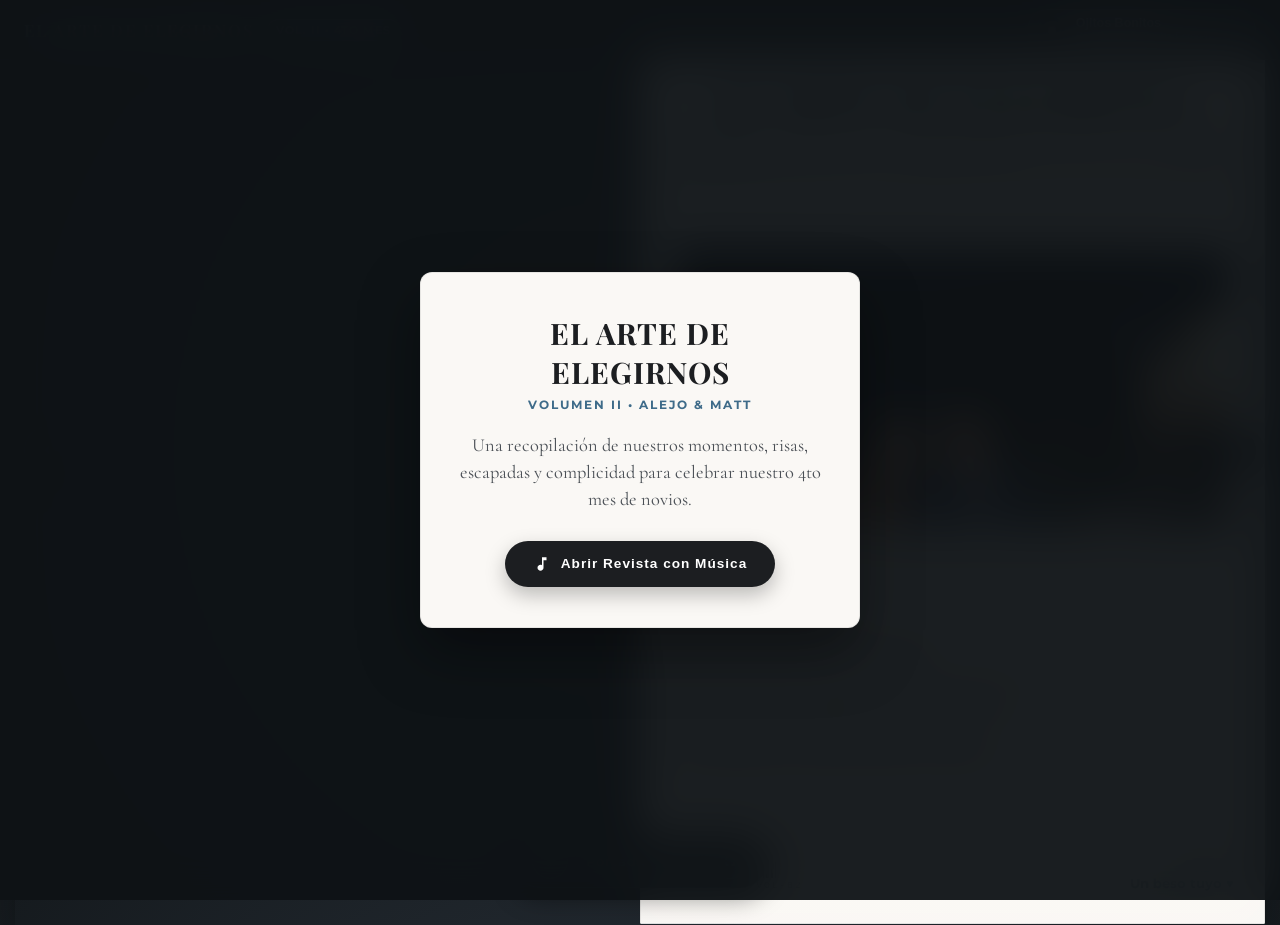
==== index.html @ fed42450 "Initial commit: El Arte de Elegirnos Vol. II - Revista Virtual Interactiva" ====
<!DOCTYPE html>
<html lang="es">
<head>
  <meta charset="UTF-8">
  <meta name="viewport" content="width=device-width, initial-scale=1.0, maximum-scale=1.0, user-scalable=no">
  <title>El Arte de Elegirnos — Vol. II | Alejo & Matt</title>

  <!-- Google Fonts -->
  <link rel="preconnect" href="https://fonts.googleapis.com">
  <link rel="preconnect" href="https://fonts.gstatic.com" crossorigin>
  <link href="https://fonts.googleapis.com/css2?family=Caveat:wght@500;600;700&family=Cormorant+Garamond:ital,wght@0,400;0,600;0,700;1,400;1,600&family=Montserrat:wght@300;400;500;600;700&family=Playfair+Display:ital,wght@0,400;0,600;0,700;0,900;1,400;1,700&display=swap" rel="stylesheet">

  <!-- Estilos principales -->
  <link rel="stylesheet" href="style.css">
</head>
<body>

  <!-- =========================================================
       AUDIO DE FONDO (Ojitos Bonitos)
       ========================================================= -->
  <audio id="bg-audio" src="assets/audio/ojitos_bonitos.mp3" loop preload="auto"></audio>

  <!-- =========================================================
       BARRA SUPERIOR DE NAVEGACIÓN
       ========================================================= -->
  <header class="top-nav">
    <div class="nav-title">
      <h1>El Arte de Elegirnos</h1>
      <span class="nav-badge">Vol. II • 4to Mes</span>
    </div>

    <button id="music-toggle-btn" class="music-player-btn" title="Reproducir música de fondo">
      <div class="vinyl-disk"></div>
      <div class="music-info">
        <span class="music-title">Ojitos Bonitos</span>
        <span class="music-artist">Bad Bunny & Bomba Estéreo</span>
      </div>
      <div class="music-waves">
        <span></span><span></span><span></span><span></span>
      </div>
    </button>
  </header>

  <!-- Botones laterales de navegación -->
  <button id="float-prev-btn" class="nav-arrow-float left" title="Página anterior">
    <svg viewBox="0 0 24 24"><path d="M15.41 7.41L14 6l-6 6 6 6 1.41-1.41L10.83 12z"/></svg>
  </button>
  <button id="float-next-btn" class="nav-arrow-float right" title="Página siguiente">
    <svg viewBox="0 0 24 24"><path d="M10 6L8.59 7.41 13.17 12l-4.58 4.59L10 18l6-6z"/></svg>
  </button>

  <!-- =========================================================
       VIEWPORT DE LA REVISTA (ST.PAGEFLIP)
       ========================================================= -->
  <main class="magazine-viewport">
    <div id="flipbook">

      <!-- =====================================================
           PÁGINA 1: PORTADA
           ===================================================== -->
      <div class="page cover-page" data-density="hard">
        <div class="cover-wrapper">
          <div class="cover-header">
            <span class="cover-super-title">Edición Especial Aniversario • 7 de Octubre</span>
            <h2 class="cover-main-title">El Arte de Elegirnos</h2>
            <div class="cover-sub-bar">
              <span>Volumen II</span>
              <span>Alejo & Matt</span>
              <span>4 Meses</span>
            </div>
          </div>

          <!-- Foto destacada de portada -->
          <div class="cover-hero-frame">
            <img src="assets/images/salidas/salidas_7.jpg" alt="Alejo y Mateo" class="cover-hero-img">
            <div class="cover-badge-float">Cuatro Meses Eligiéndote ♥</div>
          </div>

          <!-- Titulares de artículos -->
          <div class="cover-stories">
            <div class="cover-story-item">
              <div class="cover-story-title">El viento a nuestro favor</div>
              <div class="cover-story-desc">Tarde de cometas con la familia y el vuelo que nos unió más.</div>
            </div>
            <div class="cover-story-item">
              <div class="cover-story-title">Escapada a Santa Fe de Antioquia</div>
              <div class="cover-story-desc">Cold brew de tamarindo, Al Alma y una noche de pura complicidad.</div>
            </div>
            <div class="cover-story-item">
              <div class="cover-story-title">Un sueño hecho realidad: La noche del Ferxxo</div>
              <div class="cover-story-desc">Cantar y bailar entre luces verdes de tu mano.</div>
            </div>
            <div class="cover-story-item">
              <div class="cover-story-title">De Montería a Coveñas: Tu tierra y el mar</div>
              <div class="cover-story-desc">Los planchones del Sinú, la playa juntos y el mejor guía del mundo.</div>
            </div>
          </div>

          <div class="cover-footer">
            <div class="barcode-area">
              <svg class="barcode-svg" viewBox="0 0 100 24" fill="#1C1E21">
                <rect x="0" y="0" width="2" height="24"/><rect x="4" y="0" width="1" height="24"/><rect x="7" y="0" width="3" height="24"/><rect x="12" y="0" width="1" height="24"/><rect x="15" y="0" width="2" height="24"/><rect x="19" y="0" width="4" height="24"/><rect x="25" y="0" width="1" height="24"/><rect x="28" y="0" width="2" height="24"/><rect x="32" y="0" width="3" height="24"/><rect x="37" y="0" width="1" height="24"/><rect x="40" y="0" width="2" height="24"/><rect x="44" y="0" width="4" height="24"/><rect x="50" y="0" width="1" height="24"/><rect x="53" y="0" width="3" height="24"/><rect x="58" y="0" width="2" height="24"/><rect x="62" y="0" width="1" height="24"/><rect x="65" y="0" width="3" height="24"/><rect x="70" y="0" width="2" height="24"/><rect x="74" y="0" width="1" height="24"/><rect x="77" y="0" width="4" height="24"/><rect x="83" y="0" width="2" height="24"/><rect x="87" y="0" width="1" height="24"/><rect x="90" y="0" width="3" height="24"/><rect x="95" y="0" width="2" height="24"/><rect x="99" y="0" width="1" height="24"/>
              </svg>
              <span class="barcode-num">07-10-2026-VOL-02</span>
            </div>
            <div class="cover-price-tag">
              PRECIO:
              <span>Un beso tuyo ♥</span>
            </div>
          </div>
        </div>
      </div>

      <!-- =====================================================
           PÁGINA 2: CARTA DEL EDITOR
           ===================================================== -->
      <div class="page">
        <div class="page-content">
          <!-- Ballena característica -->
          <svg class="whale-icon whale-top-right" viewBox="0 0 160 80" fill="none">
            <path d="M145 35 C130 18 95 10 60 18 C35 23 15 35 5 45 C18 43 32 40 45 42 C40 50 25 56 12 55 C28 58 46 54 58 48 C85 52 115 48 135 38 C145 35 155 28 158 22 C154 28 148 32 145 35 Z" fill="#6B8A9E"/>
            <path d="M72 45 C65 58 52 68 45 70 C48 64 56 52 64 45 Z" fill="#527083"/>
            <path d="M5 45 C-2 36 2 28 8 26 C6 33 8 40 5 45 Z" fill="#6B8A9E"/>
            <path d="M5 45 C-4 52 -1 62 6 63 C4 56 5 49 5 45 Z" fill="#527083"/>
          </svg>

          <div class="page-header">
            <span class="page-category">Editorial</span>
            <h2 class="page-title">Carta del editor</h2>
          </div>

          <div class="editorial-text">
            <p>Hace algún tiempo me sorprendiste con el regalo más hermoso y significativo que jamás había recibido: el primer volumen de nuestra historia. Cada una de tus palabras, cada foto y cada detalle me hicieron sentir la persona más afortunada y querida del mundo.</p>
            <p>Hoy, al celebrar nuestros cuatro meses de novios, me corresponde a mí tomar la pluma. Y no existe nada que me haga más feliz que plasmar en esta segunda edición un pedacito de todo lo mágico que hemos vivido juntos desde entonces.</p>
            <p>Si en tu carta decías que la vida se encarga de ir poniendo todo en su lugar, hoy puedo decirte con absoluta certeza que tú eres mi lugar favorito. Gracias por estos cuatro meses de amor sincero, de risas que curan cualquier mal día y de una complicidad tan bonita. Esta revista es mi manera de recordarte que elegirte cada día sigue siendo el arte más fácil y maravilloso de mi vida.</p>
          </div>

          <div class="signature-box">
            Con todo mi amor,<br>
            <strong>Tu príncipe, Alejo.</strong>
          </div>

          <!-- Filmstrip de recuerdos -->
          <div class="filmstrip-grid">
            <div class="filmstrip-item"><img src="assets/images/salidas/salidas_1.jpg" alt="Momento juntos"></div>
            <div class="filmstrip-item"><img src="assets/images/salidas/salidas_2.jpg" alt="Momento juntos"></div>
            <div class="filmstrip-item"><img src="assets/images/salidas/salidas_6.jpg" alt="Momento juntos"></div>
            <div class="filmstrip-item"><img src="assets/images/salidas/salidas_9.jpg" alt="Momento juntos"></div>
          </div>

          <div class="page-footer">
            <span class="edition-tag">El Arte de Elegirnos • Vol. II</span>
            <span class="page-number">02</span>
          </div>
        </div>
      </div>

      <!-- =====================================================
           PÁGINA 3: ÍNDICE & CUATRO MESES
           ===================================================== -->
      <div class="page">
        <div class="page-content">
          <div class="page-header">
            <span class="page-category">Sumario</span>
            <h2 class="page-title">Cuatro meses, infinitas razones</h2>
          </div>

          <div class="toc-list">
            <div class="toc-item">
              <span class="toc-num">04</span>
              <span class="toc-name">El viento a nuestro favor (Cometas en familia)</span>
              <span class="toc-page">Pág. 04</span>
            </div>
            <div class="toc-item">
              <span class="toc-num">06</span>
              <span class="toc-name">Nuestra escapada a Santa Fe de Antioquia</span>
              <span class="toc-page">Pág. 06</span>
            </div>
            <div class="toc-item">
              <span class="toc-num">08</span>
              <span class="toc-name">La magia de lo cotidiano & El sueño del Ferxxo</span>
              <span class="toc-page">Pág. 08</span>
            </div>
            <div class="toc-item">
              <span class="toc-num">10</span>
              <span class="toc-name">De Montería a Coveñas: Tu tierra natal y el mar</span>
              <span class="toc-page">Pág. 10</span>
            </div>
            <div class="toc-item">
              <span class="toc-num">12</span>
              <span class="toc-name">Contraportada & Una promesa para siempre</span>
              <span class="toc-page">Pág. 12</span>
            </div>
          </div>

          <div class="polaroid-card rot-pos-3" style="margin: 10px auto 0 auto; max-width: 250px;">
            <div class="washi-tape"></div>
            <div class="polaroid-img-wrapper portrait">
              <img src="assets/images/salidas/salidas_3.jpg" alt="Nosotros" class="polaroid-img">
            </div>
            <div class="polaroid-caption">Elegirte hoy y siempre <span class="hand-heart">♥</span></div>
          </div>

          <div class="editorial-quote" style="margin-top: 15px;">
            "Porque no son solo cuatro meses; son cuatro meses descubriendo que el amor verdadero es tranquilo, dulce y cómplice."
          </div>

          <div class="page-footer">
            <span class="edition-tag">El Arte de Elegirnos • Vol. II</span>
            <span class="page-number">03</span>
          </div>
        </div>
      </div>

      <!-- =====================================================
           PÁGINA 4: COMETAS (HISTORIA)
           ===================================================== -->
      <div class="page">
        <div class="page-content">
          <div class="page-header">
            <span class="page-category">Familia & Amigos</span>
            <h2 class="page-title">El viento a nuestro favor</h2>
          </div>

          <div class="editorial-text">
            <p>Siempre dicen que compartir con la familia de quien amas es un paso importante, pero contigo todo fluyó con una ternura tan natural que me llenó el pecho de paz. Ese paseo de cometas con mis papás y mis amigos se convirtió en una de las tardes más entrañables que guardo en el corazón.</p>
            <p>Recuerdo con una sonrisa que la cometa que compramos simplemente no quería colaborar; por más carreras e intentos que hacíamos, no lograba mantenerse en el aire. Pero lo que verdaderamente me derritió el alma fue ver a mi papá haciendo hasta lo imposible para que tú pudieras volar una cometa.</p>
            <p>Al ver que la nuestra no respondía, mi papá no dudó ni un segundo: con la mayor generosidad te soltó su propia cometa para que sintieras la emoción de verla bailar alto contra las nubes. Verte ahí, sonriendo con el hilo en la mano y compartiendo con él con tanta calidez, me hizo sentir la persona más orgullosa y feliz. Nada me hace más bien que ver lo bien que te llevas con toda mi gente.</p>
          </div>

          <div class="polaroid-card rot-neg-2" style="max-width: 230px; margin: 0 auto;">
            <div class="polaroid-img-wrapper portrait">
              <img src="assets/images/cometas/cometas_1.jpg" alt="Tarde de cometas" class="polaroid-img">
            </div>
            <div class="polaroid-caption">Una tarde que nunca olvidaré <span class="hand-heart">♥</span></div>
          </div>

          <div class="page-footer">
            <span class="edition-tag">El Arte de Elegirnos • Vol. II</span>
            <span class="page-number">04</span>
          </div>
        </div>
      </div>

      <!-- =====================================================
           PÁGINA 5: COMETAS (GALERÍA)
           ===================================================== -->
      <div class="page">
        <div class="page-content">
          <div class="page-header">
            <span class="page-category">Momentos</span>
            <h2 class="page-title">Volando alto contigo</h2>
          </div>

          <div class="two-col-layout">
            <div class="polaroid-card rot-neg-4">
              <div class="washi-tape"></div>
              <div class="polaroid-img-wrapper portrait">
                <img src="assets/images/cometas/cometas_2.jpg" alt="Cometas" class="polaroid-img">
              </div>
              <div class="polaroid-caption">Risas compartidas <span class="hand-heart">♥</span></div>
            </div>

            <div class="polaroid-card rot-pos-5">
              <div class="polaroid-img-wrapper portrait">
                <img src="assets/images/cometas/cometas_3.jpg" alt="Cometas" class="polaroid-img">
              </div>
              <div class="polaroid-caption">Encajando perfecto <span class="hand-heart">♥</span></div>
            </div>
          </div>

          <div class="polaroid-card rot-pos-3" style="max-width: 240px; margin: 12px auto 0 auto;">
            <div class="polaroid-img-wrapper portrait">
              <img src="assets/images/cometas/cometas_4.jpg" alt="Cometas" class="polaroid-img">
            </div>
            <div class="polaroid-caption">El viento en nuestras manos <span class="hand-heart">♥</span></div>
          </div>

          <!-- Ballena decorativa -->
          <svg class="whale-icon whale-bottom-left" viewBox="0 0 160 80" fill="none">
            <path d="M145 35 C130 18 95 10 60 18 C35 23 15 35 5 45 C18 43 32 40 45 42 C40 50 25 56 12 55 C28 58 46 54 58 48 C85 52 115 48 135 38 C145 35 155 28 158 22 C154 28 148 32 145 35 Z" fill="#6B8A9E"/>
            <path d="M72 45 C65 58 52 68 45 70 C48 64 56 52 64 45 Z" fill="#527083"/>
          </svg>

          <div class="page-footer">
            <span class="edition-tag">El Arte de Elegirnos • Vol. II</span>
            <span class="page-number">05</span>
          </div>
        </div>
      </div>

      <!-- =====================================================
           PÁGINA 6: SANTA FE (HISTORIA)
           ===================================================== -->
      <div class="page">
        <div class="page-content">
          <div class="page-header">
            <span class="page-category">Escapada Romántica</span>
            <h2 class="page-title">Santa Fe de Antioquia</h2>
          </div>

          <div class="editorial-text">
            <p>Hacernos una escapada solo para los dos era justo lo que necesitábamos. Santa Fe nos recibió con su arquitectura colonial, su cielo despejado y ese calor acogedor que nos invitaba a caminar sin prisas, tomados de la mano por sus callecitas empedradas.</p>
            <p>Recuerdo con tanto cariño detenernos a probar ese cold brew de tamarindo tan refrescante y original, perfecto para calmar el calor de la tarde. Luego, nuestro almuerzo en Al Alma fue simplemente exquisito: buena mesa, miradas cómplices y esas conversaciones profundas donde el mundo exterior parece desaparecer por completo.</p>
            <p>Y al caer la noche, la magia del pueblo se transformó en un refugio íntimo. Vivimos una noche inolvidable, llena de romanticismo, caricias, risas compartidas y una pasión tan bonita que me recordó que, sin importar el lugar en el mapa, mi verdadero destino siempre eres tú.</p>
          </div>

          <div class="polaroid-card rot-neg-2" style="max-width: 290px; margin: 0 auto;">
            <div class="washi-tape"></div>
            <div class="polaroid-img-wrapper rect">
              <img src="assets/images/santafe/santafe_1.jpg" alt="Santa Fe" class="polaroid-img">
            </div>
            <div class="polaroid-caption">Caminando a tu lado por Santa Fe <span class="hand-heart">♥</span></div>
          </div>

          <div class="page-footer">
            <span class="edition-tag">El Arte de Elegirnos • Vol. II</span>
            <span class="page-number">06</span>
          </div>
        </div>
      </div>

      <!-- =====================================================
           PÁGINA 7: SANTA FE (VIDEO & FOTOS)
           ===================================================== -->
      <div class="page">
        <div class="page-content">
          <div class="page-header">
            <span class="page-category">Momentos & Video</span>
            <h2 class="page-title">Calor, sabor y complicidad</h2>
          </div>

          <!-- Tarjeta de Video Interactivo (Santa Fe) -->
          <div class="polaroid-card rot-pos-3" 
               data-video-src="assets/videos/santafe_video.mp4"
               data-video-title="Nuestra escapada a Santa Fe"
               data-video-desc="Memorias, risas y calor de Antioquia"
               style="max-width: 300px; margin: 0 auto 12px auto;">
            <div class="video-badge">
              <svg viewBox="0 0 24 24"><path d="M8 5v14l11-7z"/></svg>
              Video Interactivo
            </div>
            <div class="polaroid-img-wrapper rect">
              <img src="assets/images/santafe/santafe_2.jpg" alt="Video Santa Fe" class="polaroid-img">
              <div class="video-play-overlay">
                <div class="play-circle-btn">
                  <svg viewBox="0 0 24 24"><path d="M8 5v14l11-7z"/></svg>
                </div>
              </div>
            </div>
            <div class="polaroid-caption">Toca para revivir el video <span class="hand-heart">▶</span></div>
          </div>

          <div class="two-col-layout" style="margin-top: 6px;">
            <div class="polaroid-card rot-neg-3">
              <div class="polaroid-img-wrapper rect">
                <img src="assets/images/santafe/santafe_3.jpg" alt="Santa Fe" class="polaroid-img">
              </div>
              <div class="polaroid-caption">Al Alma & Tamarindo <span class="hand-heart">♥</span></div>
            </div>

            <div class="polaroid-card rot-pos-4">
              <div class="polaroid-img-wrapper rect">
                <img src="assets/images/santafe/santafe_4.jpg" alt="Santa Fe" class="polaroid-img">
              </div>
              <div class="polaroid-caption">Noche inolvidable <span class="hand-heart">♥</span></div>
            </div>
          </div>

          <div class="editorial-quote" style="margin-top: 12px;">
            "El calor no estaba solo en el clima de Santa Fe, sino en cada abrazo que nos dimos."
          </div>

          <div class="page-footer">
            <span class="edition-tag">El Arte de Elegirnos • Vol. II</span>
            <span class="page-number">07</span>
          </div>
        </div>
      </div>

      <!-- =====================================================
           PÁGINA 8: COTIDIANIDAD (SALIDAS & CINE)
           ===================================================== -->
      <div class="page">
        <div class="page-content">
          <div class="page-header">
            <span class="page-category">Planes Juntos</span>
            <h2 class="page-title">La magia de lo cotidiano</h2>
          </div>

          <div class="editorial-text">
            <p>Aunque los grandes viajes quedan grabados para siempre, me he dado cuenta de que me enamoro de ti en las cosas más sencillas de todos los días. En nuestras salidas al cine compartiendo palomitas, en las cenas improvisadas donde descubrimos nuevos sabores y en esas risas tontas de camino a casa.</p>
            <p>Tenerte en mi rutina diaria transforma lo ordinario en un momento extraordinario. Es la tranquilidad de saber que contigo puedo ser exactamente quien soy, con la certeza de que siempre encuentro en ti un abrazo seguro y una sonrisa sincera.</p>
          </div>

          <div class="two-col-layout">
            <div class="polaroid-card rot-neg-3"
                 data-video-src="assets/videos/salidas_video1.mp4"
                 data-video-title="Nuestras salidas"
                 data-video-desc="Cines, cenas y momentos juntos">
              <div class="video-badge"><svg viewBox="0 0 24 24"><path d="M8 5v14l11-7z"/></svg> Video</div>
              <div class="polaroid-img-wrapper portrait">
                <img src="assets/images/salidas/salidas_4.jpg" alt="Salidas" class="polaroid-img">
                <div class="video-play-overlay"><div class="play-circle-btn"><svg viewBox="0 0 24 24"><path d="M8 5v14l11-7z"/></svg></div></div>
              </div>
              <div class="polaroid-caption">Cómplices de siempre <span class="hand-heart">▶</span></div>
            </div>

            <div class="polaroid-card rot-pos-4"
                 data-video-src="assets/videos/salidas_video2.mp4"
                 data-video-title="Risas compartidas"
                 data-video-desc="La felicidad en los pequeños detalles">
              <div class="video-badge"><svg viewBox="0 0 24 24"><path d="M8 5v14l11-7z"/></svg> Video</div>
              <div class="polaroid-img-wrapper portrait">
                <img src="assets/images/salidas/salidas_5.jpg" alt="Salidas" class="polaroid-img">
                <div class="video-play-overlay"><div class="play-circle-btn"><svg viewBox="0 0 24 24"><path d="M8 5v14l11-7z"/></svg></div></div>
              </div>
              <div class="polaroid-caption">Cada día contigo <span class="hand-heart">▶</span></div>
            </div>
          </div>

          <div class="page-footer">
            <span class="edition-tag">El Arte de Elegirnos • Vol. II</span>
            <span class="page-number">08</span>
          </div>
        </div>
      </div>

      <!-- =====================================================
           PÁGINA 9: EL SUEÑO DEL FERXXO
           ===================================================== -->
      <div class="page">
        <div class="page-content">
          <div class="page-header">
            <span class="page-category">Un Sueño Cumplido</span>
            <h2 class="page-title">La noche del Ferxxo</h2>
          </div>

          <div class="editorial-text">
            <p>Si hay una noche en la que sentí que el corazón se me salía del pecho de la felicidad, fue esa. Cuando me regalaste las boletas para ir al concierto del Ferxxo, me cumpliste un sueño que llevaba anhelando hace mucho tiempo.</p>
            <p>Bailar y cantar cada canción a todo pulmón junto a ti, iluminados por las luces verdes y la euforia del lugar, fue una experiencia que jamás voy a olvidar. Mirarte en medio del show y saber que estaba viviendo ese instante perfecto con el amor de mi vida no tuvo precio. Gracias por hacerme tan inmensamente feliz, amorcito.</p>
          </div>

          <!-- Tarjeta especial del Ferxxo -->
          <div class="polaroid-card ferxxo-card rot-neg-2"
               data-video-src="assets/videos/ferxxo.mp4"
               data-video-title="Concierto del Ferxxo"
               data-video-desc="Cantando y bailando juntos un sueño cumplido"
               style="max-width: 290px; margin: 0 auto;">
            <div class="video-badge">
              <svg viewBox="0 0 24 24"><path d="M8 5v14l11-7z"/></svg>
              Feid • Concierto
            </div>
            <div class="polaroid-img-wrapper rect">
              <img src="assets/images/salidas/salidas_10.jpg" alt="Concierto Ferxxo" class="polaroid-img">
              <div class="video-play-overlay">
                <div class="play-circle-btn">
                  <svg viewBox="0 0 24 24"><path d="M8 5v14l11-7z"/></svg>
                </div>
              </div>
            </div>
            <div class="polaroid-caption">Perreando y cantando de tu mano <span class="hand-heart">💚</span></div>
          </div>

          <div class="polaroid-card rot-pos-3" style="max-width: 200px; margin: 10px auto 0 auto;">
            <div class="polaroid-img-wrapper portrait">
              <img src="assets/images/salidas/salidas_8.jpg" alt="Nosotros" class="polaroid-img">
            </div>
            <div class="polaroid-caption">Inolvidable <span class="hand-heart">♥</span></div>
          </div>

          <div class="page-footer">
            <span class="edition-tag">El Arte de Elegirnos • Vol. II</span>
            <span class="page-number">09</span>
          </div>
        </div>
      </div>

      <!-- =====================================================
           PÁGINA 10: MONTERÍA Y COVEÑAS (EL MAR)
           ===================================================== -->
      <div class="page">
        <div class="page-content">
          <div class="page-header">
            <span class="page-category">Gran Viaje</span>
            <h2 class="page-title">De Montería a Coveñas</h2>
          </div>

          <div class="editorial-text">
            <p>Este viaje fue, sin duda, uno de los capítulos más anhelados y especiales de nuestra historia. Por fin pudimos escaparnos a Coveñas y disfrutar del mar juntos: sentir la brisa cálida, caminar descalzos por la arena y contemplar el horizonte con la alegría de sabernos juntos.</p>
            <p>La comida de mar fue un deleite total; todavía recuerdo el sabor increíble de ese spaghetti de frutos del mar en nuestro último restaurante. Pero nada superó el amor hogareño del delicioso pescado que nos preparó tu nana con sus propias manos, haciéndome sentir acogido y en familia.</p>
          </div>

          <!-- Video del mar en Coveñas -->
          <div class="polaroid-card rot-neg-2"
               data-video-src="assets/videos/monteria_video1.mp4"
               data-video-title="El mar en Coveñas"
               data-video-desc="Disfrutando de la playa y la brisa marina juntos"
               style="max-width: 290px; margin: 0 auto 10px auto;">
            <div class="video-badge"><svg viewBox="0 0 24 24"><path d="M8 5v14l11-7z"/></svg> Video Playa</div>
            <div class="polaroid-img-wrapper rect">
              <img src="assets/images/monteria/monteria_4.jpg" alt="Coveñas" class="polaroid-img">
              <div class="video-play-overlay"><div class="play-circle-btn"><svg viewBox="0 0 24 24"><path d="M8 5v14l11-7z"/></svg></div></div>
            </div>
            <div class="polaroid-caption">El mar a tus pies <span class="hand-heart">▶</span></div>
          </div>

          <div class="two-col-layout">
            <div class="polaroid-card rot-pos-3">
              <div class="polaroid-img-wrapper portrait">
                <img src="assets/images/monteria/monteria_5.jpg" alt="Playa Coveñas" class="polaroid-img">
              </div>
              <div class="polaroid-caption">Sol y arena <span class="hand-heart">♥</span></div>
            </div>
            <div class="polaroid-card rot-neg-4">
              <div class="polaroid-img-wrapper portrait">
                <img src="assets/images/monteria/monteria_3.jpg" alt="Coveñas" class="polaroid-img">
              </div>
              <div class="polaroid-caption">Felicidad pura <span class="hand-heart">♥</span></div>
            </div>
          </div>

          <div class="page-footer">
            <span class="edition-tag">El Arte de Elegirnos • Vol. II</span>
            <span class="page-number">10</span>
          </div>
        </div>
      </div>

      <!-- =====================================================
           PÁGINA 11: MONTERÍA (TU TIERRA & EL SINÚ)
           ===================================================== -->
      <div class="page">
        <div class="page-content">
          <div class="page-header">
            <span class="page-category">Tu Tierra Natal</span>
            <h2 class="page-title">El Sinú, tu guía y tu casa</h2>
          </div>

          <div class="editorial-text">
            <p>Llegar a Montería y verte en tu tierra fue una experiencia que me desbordó de orgullo y cariño. Fuiste el mejor guía turístico que jamás pude soñar: me encantó escucharte hablar con tanta pasión de tus raíces, contándome historias de cada rincón y mostrándome todo lo hermoso de tu ciudad natal.</p>
            <p>Quedé completamente fascinado con los planchones y esa magia tan única de ver cómo cruzaban el río Sinú sin necesidad de motor, flotando con la fuerza de la corriente y la destreza de su gente. Y conocer tu casa, el lugar donde creciste y que guarda tantos de tus recuerdos, me hizo sentir más cerca de ti que nunca. Me abriste las puertas de tu vida entera.</p>
          </div>

          <div class="two-col-layout">
            <div class="polaroid-card rot-neg-3"
                 data-video-src="assets/videos/monteria_video2.mp4"
                 data-video-title="El río Sinú y los planchones"
                 data-video-desc="Cruzando el río con la magia de Montería">
              <div class="video-badge"><svg viewBox="0 0 24 24"><path d="M8 5v14l11-7z"/></svg> Video</div>
              <div class="polaroid-img-wrapper rect">
                <img src="assets/images/monteria/monteria_6.jpg" alt="Río Sinú" class="polaroid-img">
                <div class="video-play-overlay"><div class="play-circle-btn"><svg viewBox="0 0 24 24"><path d="M8 5v14l11-7z"/></svg></div></div>
              </div>
              <div class="polaroid-caption">Los planchones del Sinú <span class="hand-heart">▶</span></div>
            </div>

            <div class="polaroid-card rot-pos-3"
                 data-video-src="assets/videos/monteria_video3.mp4"
                 data-video-title="Memorias de Montería"
                 data-video-desc="En tu tierra natal con el mejor guía">
              <div class="video-badge"><svg viewBox="0 0 24 24"><path d="M8 5v14l11-7z"/></svg> Video</div>
              <div class="polaroid-img-wrapper rect">
                <img src="assets/images/monteria/monteria_7.jpg" alt="Montería" class="polaroid-img">
                <div class="video-play-overlay"><div class="play-circle-btn"><svg viewBox="0 0 24 24"><path d="M8 5v14l11-7z"/></svg></div></div>
              </div>
              <div class="polaroid-caption">Tu hogar, mi lugar <span class="hand-heart">▶</span></div>
            </div>
          </div>

          <div class="polaroid-card rot-pos-2" style="max-width: 220px; margin: 10px auto 0 auto;">
            <div class="polaroid-img-wrapper portrait">
              <img src="assets/images/monteria/monteria_2.jpg" alt="Nosotros en Montería" class="polaroid-img">
            </div>
            <div class="polaroid-caption">Enamorados en Montería <span class="hand-heart">♥</span></div>
          </div>

          <div class="page-footer">
            <span class="edition-tag">El Arte de Elegirnos • Vol. II</span>
            <span class="page-number">11</span>
          </div>
        </div>
      </div>

      <!-- =====================================================
           PÁGINA 12: CONTRAPORTADA (BACK COVER)
           ===================================================== -->
      <div class="page cover-page" data-density="hard">
        <div class="cover-wrapper" style="text-align: center; justify-content: space-around;">
          <div class="cover-header" style="border-bottom: none;">
            <span class="cover-super-title">Cierre de Edición • 4to Mes</span>
            <h2 class="cover-main-title" style="font-size: 2rem;">El Arte de Seguir Eligiéndote</h2>
          </div>

          <div class="polaroid-card rot-neg-2" style="max-width: 250px; margin: 0 auto;">
            <div class="washi-tape"></div>
            <div class="polaroid-img-wrapper portrait">
              <img src="assets/images/monteria/monteria_1.jpg" alt="Para siempre" class="polaroid-img">
            </div>
            <div class="polaroid-caption">Contigo, todo es más bonito <span class="hand-heart">♥</span></div>
          </div>

          <div class="editorial-text" style="text-align: center; font-size: 1.15rem; max-width: 380px; margin: 0 auto;">
            <p style="text-indent: 0;">"Dicen que amar no es coincidir una sola vez, sino decidir quedarse cada mañana. En estos cuatro meses he confirmado que elegirte es la decisión más dulce, acertada y feliz de mi vida."</p>
            <p style="text-indent: 0; margin-top: 10px; font-weight: 600; color: var(--accent-blue);">
              ¡Feliz 4to mes de novios, Amorcito!<br>
              Siempre tuyo,<br>
              Tu príncipe, Alejo.
            </p>
          </div>

          <!-- Ballena grande surcando el océano -->
          <svg viewBox="0 0 200 90" style="width: 130px; margin: 0 auto; opacity: 0.85;">
            <path d="M180 40 C160 20 120 12 75 22 C45 28 20 42 6 55 C22 52 40 48 56 50 C50 60 32 68 15 67 C35 70 58 65 72 58 C105 63 145 58 170 45 C180 42 192 34 196 26 C190 34 184 38 180 40 Z" fill="#6B8A9E"/>
            <path d="M90 54 C82 70 65 82 56 84 C60 76 70 62 80 54 Z" fill="#527083"/>
            <path d="M6 55 C-2 44 2 34 10 32 C8 40 10 48 6 55 Z" fill="#6B8A9E"/>
            <path d="M6 55 C-4 64 -1 76 8 77 C5 68 6 60 6 55 Z" fill="#527083"/>
          </svg>

          <div class="cover-footer" style="flex-direction: column; align-items: center; gap: 6px; border-top: none;">
            <div style="font-size: 0.72rem; letter-spacing: 2px; text-transform: uppercase; color: var(--ink-secondary); font-weight: 700;">
              Continuará... Volumen III ♥
            </div>
            <div style="font-size: 0.65rem; color: var(--ink-muted);">
              Editorial El Arte de Elegirnos • Bogotá & Montería
            </div>
          </div>
        </div>
      </div>

    </div>
  </main>

  <!-- =========================================================
       CONTROLES INFERIORES
       ========================================================= -->
  <nav class="bottom-controls">
    <button id="prev-btn" class="control-btn" title="Página anterior">
      <svg viewBox="0 0 24 24"><path d="M15.41 7.41L14 6l-6 6 6 6 1.41-1.41L10.83 12z"/></svg>
    </button>
    <span id="page-indicator" class="page-indicator">Portada</span>
    <button id="next-btn" class="control-btn" title="Página siguiente">
      <svg viewBox="0 0 24 24"><path d="M10 6L8.59 7.41 13.17 12l-4.58 4.59L10 18l6-6z"/></svg>
    </button>
    <button id="fullscreen-btn" class="control-btn" title="Pantalla completa">
      <svg viewBox="0 0 24 24"><path d="M7 14H5v5h5v-2H7v-3zm-2-4h2V7h3V5H5v5zm12 7h-3v2h5v-5h-2v3zM14 5v2h3v3h2V5h-5z"/></svg>
    </button>
  </nav>

  <!-- =========================================================
       MODAL DE VIDEO INTERACTIVO (CINEMA LIGHTBOX)
       ========================================================= -->
  <div id="video-modal" class="modal-overlay">
    <div class="modal-content-box">
      <div class="modal-info-bar">
        <div>
          <div id="modal-title" class="modal-title">Video Especial</div>
          <div id="modal-subtitle" class="modal-subtitle">Nuestro recuerdo</div>
        </div>
        <button id="modal-close-btn" class="modal-close-btn" title="Cerrar video">✕</button>
      </div>
      <video id="modal-video" class="modal-video-player" controls playsinline></video>
    </div>
  </div>

  <!-- =========================================================
       OVERLAY DE BIENVENIDA (ACTIVA EL AUDIO AUTOMÁTICO)
       ========================================================= -->
  <div id="welcome-overlay" class="welcome-overlay">
    <div class="welcome-card">
      <h2>El Arte de Elegirnos</h2>
      <div class="edition-subtitle">Volumen II • Alejo & Matt</div>
      <p>Una recopilación de nuestros momentos, risas, escapadas y complicidad para celebrar nuestro 4to mes de novios.</p>
      <button id="start-btn" class="start-btn">
        <svg style="width: 18px; height: 18px; fill: currentColor;" viewBox="0 0 24 24">
          <path d="M12 3v10.55c-.59-.34-1.27-.55-2-.55-2.21 0-4 1.79-4 4s1.79 4 4 4 4-1.79 4-4V7h4V3h-6z"/>
        </svg>
        Abrir Revista con Música
      </button>
    </div>
  </div>

  <!-- StPageFlip Script -->
  <script src="page-flip.browser.js"></script>
  <!-- App Script -->
  <script src="app.js"></script>
</body>
</html>
---- style.css ----
/* =========================================================
   EL ARTE DE ELEGIRNOS - VOL. II
   Estilos editoriales para Revista Virtual Interactiva
   ========================================================= */

:root {
  --paper-bg: #FAF8F5;
  --paper-texture: #F5F2EB;
  --ink-primary: #1C1E21;
  --ink-secondary: #4A4F55;
  --ink-muted: #7E858E;
  --accent-blue: #3E6B89;
  --accent-light-blue: #D8E5ED;
  --accent-gold: #C5A059;
  --ferxxo-green: #00E676;
  --shadow-paper: 0 15px 35px rgba(0, 0, 0, 0.18), 0 5px 15px rgba(0, 0, 0, 0.08);
  --shadow-polaroid: 0 8px 20px rgba(0, 0, 0, 0.12), 0 2px 6px rgba(0, 0, 0, 0.06);
  --font-serif-display: 'Playfair Display', Georgia, serif;
  --font-serif-body: 'Cormorant Garamond', Georgia, serif;
  --font-sans: 'Montserrat', -apple-system, BlinkMacSystemFont, sans-serif;
  --font-hand: 'Caveat', cursive;
}

* {
  box-sizing: border-box;
  margin: 0;
  padding: 0;
  -webkit-tap-highlight-color: transparent;
}

body {
  background: radial-gradient(circle at center, #2C343D 0%, #151A1E 100%);
  font-family: var(--font-sans);
  color: var(--ink-primary);
  min-height: 100vh;
  display: flex;
  flex-direction: column;
  align-items: center;
  justify-content: center;
  overflow-x: hidden;
  user-select: none;
  -webkit-user-select: none;
}

/* =========================================================
   BARRA SUPERIOR (HEADER & MÚSICA)
   ========================================================= */
.top-nav {
  position: fixed;
  top: 0;
  left: 0;
  right: 0;
  height: 60px;
  background: rgba(21, 26, 30, 0.75);
  backdrop-filter: blur(12px);
  -webkit-backdrop-filter: blur(12px);
  display: flex;
  align-items: center;
  justify-content: space-between;
  padding: 0 24px;
  z-index: 100;
  border-bottom: 1px solid rgba(255, 255, 255, 0.08);
}

.nav-title {
  display: flex;
  align-items: center;
  gap: 12px;
  color: #FFFFFF;
}

.nav-title h1 {
  font-family: var(--font-serif-display);
  font-size: 1.05rem;
  font-weight: 600;
  letter-spacing: 2px;
  text-transform: uppercase;
}

.nav-badge {
  background: rgba(62, 107, 137, 0.35);
  border: 1px solid rgba(216, 229, 237, 0.3);
  color: #D8E5ED;
  font-size: 0.7rem;
  font-weight: 600;
  letter-spacing: 1px;
  padding: 3px 8px;
  border-radius: 20px;
  text-transform: uppercase;
}

.music-player-btn {
  background: rgba(255, 255, 255, 0.08);
  border: 1px solid rgba(255, 255, 255, 0.15);
  border-radius: 30px;
  padding: 6px 14px 6px 10px;
  display: flex;
  align-items: center;
  gap: 10px;
  color: #FFFFFF;
  cursor: pointer;
  transition: all 0.3s cubic-bezier(0.4, 0, 0.2, 1);
}

.music-player-btn:hover {
  background: rgba(255, 255, 255, 0.16);
  border-color: rgba(255, 255, 255, 0.3);
  transform: translateY(-1px);
}

.vinyl-disk {
  width: 28px;
  height: 28px;
  border-radius: 50%;
  background: radial-gradient(circle, #ff5e7e 22%, #111 23%, #333 45%, #111 50%, #444 80%, #000 100%);
  box-shadow: 0 2px 6px rgba(0, 0, 0, 0.4);
  position: relative;
  display: flex;
  align-items: center;
  justify-content: center;
  animation: spin 3s linear infinite;
  animation-play-state: paused;
}

.vinyl-disk::after {
  content: '';
  width: 6px;
  height: 6px;
  background: #FFF;
  border-radius: 50%;
}

.music-playing .vinyl-disk {
  animation-play-state: running;
}

@keyframes spin {
  from { transform: rotate(0deg); }
  to { transform: rotate(360deg); }
}

.music-info {
  display: flex;
  flex-direction: column;
  text-align: left;
}

.music-title {
  font-size: 0.78rem;
  font-weight: 600;
  line-height: 1.1;
  color: #FFF;
}

.music-artist {
  font-size: 0.65rem;
  color: #A0AAB5;
}

.music-waves {
  display: flex;
  align-items: flex-end;
  gap: 2px;
  height: 14px;
  margin-left: 4px;
}

.music-waves span {
  width: 2.5px;
  height: 4px;
  background: #3E6B89;
  border-radius: 2px;
  transition: height 0.2s ease;
}

.music-playing .music-waves span {
  background: #00E676;
  animation: wave 1.2s ease-in-out infinite;
}

.music-playing .music-waves span:nth-child(1) { animation-delay: 0.1s; }
.music-playing .music-waves span:nth-child(2) { animation-delay: 0.3s; }
.music-playing .music-waves span:nth-child(3) { animation-delay: 0.2s; }
.music-playing .music-waves span:nth-child(4) { animation-delay: 0.4s; }

@keyframes wave {
  0%, 100% { height: 4px; }
  50% { height: 14px; }
}

/* =========================================================
   CONTENEDOR DE LA REVISTA
   ========================================================= */
.magazine-viewport {
  position: relative;
  width: 100vw;
  height: calc(100vh - 120px);
  margin-top: 60px;
  display: flex;
  align-items: center;
  justify-content: center;
  perspective: 2500px;
  padding: 15px;
}

#flipbook {
  box-shadow: var(--shadow-paper);
  background: transparent;
  transition: transform 0.3s ease;
}

/* =========================================================
   ESTILOS DE PÁGINA INDIVIDUAL
   ========================================================= */
.page {
  background: var(--paper-bg);
  background-image: 
    radial-gradient(#00000005 1px, transparent 1px),
    linear-gradient(to right, rgba(0,0,0,0.03) 0%, transparent 8%, transparent 92%, rgba(0,0,0,0.03) 100%);
  background-size: 20px 20px, 100% 100%;
  box-shadow: inset 0 0 40px rgba(0, 0, 0, 0.04);
  overflow: hidden;
  position: relative;
  border-radius: 2px;
  display: flex;
  flex-direction: column;
}

.page-content {
  width: 100%;
  height: 100%;
  padding: 38px 36px 32px 36px;
  display: flex;
  flex-direction: column;
  position: relative;
  box-sizing: border-box;
}

/* =========================================================
   DECORACIÓN & BALLENA (IDENTIDAD VOL 1 & VOL 2)
   ========================================================= */
.whale-icon {
  position: absolute;
  width: 72px;
  height: auto;
  opacity: 0.78;
  pointer-events: none;
  filter: drop-shadow(0 2px 4px rgba(0,0,0,0.08));
}

.whale-top-right {
  top: 26px;
  right: 28px;
}

.whale-bottom-left {
  bottom: 24px;
  left: 28px;
}

.whale-center-floating {
  position: absolute;
  bottom: 60px;
  right: 40px;
  width: 90px;
  opacity: 0.65;
}

/* Header editorial de página */
.page-header {
  margin-bottom: 20px;
  position: relative;
  border-bottom: 1px solid rgba(0, 0, 0, 0.08);
  padding-bottom: 12px;
}

.page-category {
  font-family: var(--font-sans);
  font-size: 0.68rem;
  letter-spacing: 2px;
  text-transform: uppercase;
  color: var(--accent-blue);
  font-weight: 700;
  display: block;
  margin-bottom: 4px;
}

.page-title {
  font-family: var(--font-serif-display);
  font-size: 1.65rem;
  line-height: 1.18;
  color: var(--ink-primary);
  font-weight: 700;
}

.page-title.large {
  font-size: 2.05rem;
}

/* Texto editorial */
.editorial-text {
  font-family: var(--font-serif-body);
  font-size: 1.12rem;
  line-height: 1.55;
  color: #2D3136;
  text-align: justify;
  margin-bottom: 14px;
}

.editorial-text p {
  margin-bottom: 12px;
  text-indent: 1.2em;
}

.editorial-text p:first-of-type {
  text-indent: 0;
}

.editorial-text p:first-of-type::first-letter {
  font-family: var(--font-serif-display);
  font-size: 3.2rem;
  float: left;
  line-height: 0.85;
  padding-right: 8px;
  padding-top: 4px;
  color: var(--accent-blue);
  font-weight: 700;
}

.editorial-quote {
  font-family: var(--font-serif-display);
  font-style: italic;
  font-size: 0.95rem;
  line-height: 1.4;
  color: var(--accent-blue);
  border-left: 2px solid var(--accent-blue);
  padding-left: 12px;
  margin: 12px 0;
}

/* Número de página y pie */
.page-footer {
  margin-top: auto;
  padding-top: 10px;
  border-top: 1px solid rgba(0, 0, 0, 0.06);
  display: flex;
  justify-content: space-between;
  align-items: center;
  font-size: 0.68rem;
  letter-spacing: 1.2px;
  color: var(--ink-muted);
  text-transform: uppercase;
}

.page-footer .edition-tag {
  font-weight: 600;
}

.page-footer .page-number {
  font-weight: 700;
  color: var(--ink-primary);
}

/* =========================================================
   PORTADA (PAGE 1)
   ========================================================= */
.cover-page {
  background: #FAF8F5;
  padding: 0;
}

.cover-wrapper {
  width: 100%;
  height: 100%;
  padding: 32px 30px;
  display: flex;
  flex-direction: column;
  justify-content: space-between;
  border: 1px solid rgba(0, 0, 0, 0.08);
  position: relative;
  background: 
    linear-gradient(135deg, rgba(216, 229, 237, 0.3) 0%, transparent 50%),
    linear-gradient(0deg, rgba(250, 248, 245, 0.95), rgba(250, 248, 245, 0.95));
}

.cover-header {
  text-align: center;
  border-bottom: 2px solid var(--ink-primary);
  padding-bottom: 12px;
  position: relative;
}

.cover-super-title {
  font-family: var(--font-sans);
  font-size: 0.65rem;
  letter-spacing: 4px;
  text-transform: uppercase;
  color: var(--accent-blue);
  font-weight: 700;
  margin-bottom: 4px;
}

.cover-main-title {
  font-family: var(--font-serif-display);
  font-size: 2.25rem;
  font-weight: 900;
  letter-spacing: 2px;
  text-transform: uppercase;
  line-height: 1;
  color: var(--ink-primary);
  margin-bottom: 6px;
}

.cover-sub-bar {
  display: flex;
  justify-content: space-between;
  align-items: center;
  font-size: 0.68rem;
  font-weight: 600;
  letter-spacing: 1.5px;
  text-transform: uppercase;
  color: var(--ink-secondary);
  border-top: 1px solid rgba(0, 0, 0, 0.15);
  padding-top: 6px;
}

.cover-hero-frame {
  position: relative;
  width: 100%;
  height: 285px;
  margin: 14px 0;
  border-radius: 4px;
  overflow: hidden;
  box-shadow: 0 12px 30px rgba(0, 0, 0, 0.15);
  border: 4px solid #FFFFFF;
}

.cover-hero-img {
  width: 100%;
  height: 100%;
  object-fit: cover;
  object-position: center 30%;
  transition: transform 0.6s cubic-bezier(0.2, 0, 0.2, 1);
}

.cover-hero-frame:hover .cover-hero-img {
  transform: scale(1.03);
}

.cover-badge-float {
  position: absolute;
  bottom: 12px;
  right: 12px;
  background: rgba(28, 30, 33, 0.85);
  color: #FFF;
  backdrop-filter: blur(8px);
  padding: 5px 12px;
  border-radius: 20px;
  font-size: 0.72rem;
  letter-spacing: 1px;
  font-weight: 600;
  border: 1px solid rgba(255, 255, 255, 0.2);
}

.cover-stories {
  display: flex;
  flex-direction: column;
  gap: 9px;
  margin-bottom: 10px;
}

.cover-story-item {
  border-left: 2px solid var(--accent-blue);
  padding-left: 10px;
}

.cover-story-title {
  font-family: var(--font-serif-display);
  font-size: 0.95rem;
  font-weight: 700;
  color: var(--ink-primary);
  line-height: 1.15;
}

.cover-story-desc {
  font-size: 0.7rem;
  color: var(--ink-muted);
  line-height: 1.25;
}

.cover-footer {
  display: flex;
  align-items: flex-end;
  justify-content: space-between;
  border-top: 1px solid rgba(0, 0, 0, 0.12);
  padding-top: 10px;
}

.barcode-area {
  display: flex;
  flex-direction: column;
  gap: 2px;
}

.barcode-svg {
  width: 110px;
  height: 24px;
}

.barcode-num {
  font-family: monospace;
  font-size: 0.6rem;
  letter-spacing: 2px;
  color: var(--ink-muted);
}

.cover-price-tag {
  text-align: right;
  font-size: 0.7rem;
  font-weight: 600;
  color: var(--ink-secondary);
}

.cover-price-tag span {
  display: block;
  font-size: 0.82rem;
  color: var(--accent-blue);
  font-weight: 700;
}

/* =========================================================
   POLAROIDS & FILMS (DISEÑO FOTOGRÁFICO)
   ========================================================= */
.polaroid-card {
  background: #FFFFFF;
  padding: 8px 8px 18px 8px;
  box-shadow: var(--shadow-polaroid);
  border-radius: 2px;
  display: inline-flex;
  flex-direction: column;
  position: relative;
  transition: transform 0.3s cubic-bezier(0.2, 0, 0.2, 1), box-shadow 0.3s ease;
  cursor: pointer;
  z-index: 2;
}

.polaroid-card:hover {
  transform: scale(1.04) rotate(0deg) !important;
  box-shadow: 0 16px 32px rgba(0, 0, 0, 0.2);
  z-index: 10;
}

.polaroid-img-wrapper {
  width: 100%;
  aspect-ratio: 1 / 1;
  overflow: hidden;
  position: relative;
  background: #F0EDE6;
  border-radius: 1px;
}

.polaroid-img-wrapper.rect {
  aspect-ratio: 4 / 3;
}

.polaroid-img-wrapper.portrait {
  aspect-ratio: 3 / 4;
}

.polaroid-img {
  width: 100%;
  height: 100%;
  object-fit: cover;
  transition: transform 0.4s ease;
}

.polaroid-caption {
  font-family: var(--font-hand);
  font-size: 1.1rem;
  color: #2D3748;
  text-align: center;
  margin-top: 8px;
  line-height: 1.1;
}

/* Corazón dibujado a mano */
.hand-heart {
  color: var(--accent-blue);
  font-size: 0.85rem;
  margin-left: 3px;
  display: inline-block;
}

/* Cinta adhesiva decorativa */
.washi-tape {
  position: absolute;
  top: -10px;
  left: 50%;
  transform: translateX(-50%);
  width: 50px;
  height: 18px;
  background: rgba(220, 215, 200, 0.65);
  box-shadow: 0 1px 3px rgba(0,0,0,0.08);
  border-left: 2px dashed rgba(0,0,0,0.1);
  border-right: 2px dashed rgba(0,0,0,0.1);
  z-index: 4;
}

/* Tiras de película (Filmstrip) como en la carta de la Edición 1 */
.filmstrip-grid {
  display: grid;
  grid-template-columns: repeat(4, 1fr);
  gap: 8px;
  background: #111315;
  padding: 8px;
  border-radius: 4px;
  box-shadow: 0 8px 18px rgba(0, 0, 0, 0.15);
  margin-top: auto;
}

.filmstrip-item {
  position: relative;
  aspect-ratio: 3 / 4;
  overflow: hidden;
  border-radius: 2px;
  cursor: pointer;
  border: 1px solid rgba(255, 255, 255, 0.1);
}

.filmstrip-item img {
  width: 100%;
  height: 100%;
  object-fit: cover;
  transition: transform 0.4s ease;
}

.filmstrip-item:hover img {
  transform: scale(1.08);
}

/* =========================================================
   ELEMENTOS DE VIDEO INTERACTIVO
   ========================================================= */
.video-badge {
  position: absolute;
  top: 8px;
  right: 8px;
  background: rgba(0, 0, 0, 0.78);
  color: #FFF;
  font-size: 0.62rem;
  letter-spacing: 0.8px;
  font-weight: 700;
  text-transform: uppercase;
  padding: 4px 8px;
  border-radius: 12px;
  display: flex;
  align-items: center;
  gap: 4px;
  backdrop-filter: blur(4px);
  z-index: 3;
}

.video-badge svg {
  width: 10px;
  height: 10px;
  fill: #FF5252;
}

.video-play-overlay {
  position: absolute;
  top: 0;
  left: 0;
  width: 100%;
  height: 100%;
  display: flex;
  align-items: center;
  justify-content: center;
  background: rgba(0, 0, 0, 0.25);
  transition: background 0.3s ease;
}

.polaroid-card:hover .video-play-overlay {
  background: rgba(0, 0, 0, 0.45);
}

.play-circle-btn {
  width: 44px;
  height: 44px;
  background: rgba(255, 255, 255, 0.95);
  border-radius: 50%;
  display: flex;
  align-items: center;
  justify-content: center;
  box-shadow: 0 4px 14px rgba(0, 0, 0, 0.3);
  transition: transform 0.3s cubic-bezier(0.2, 0, 0.2, 1);
}

.polaroid-card:hover .play-circle-btn {
  transform: scale(1.15);
}

.play-circle-btn svg {
  width: 18px;
  height: 18px;
  fill: var(--accent-blue);
  margin-left: 2px;
}

/* Tarjeta especial del Ferxxo */
.ferxxo-card {
  border: 2px solid var(--ferxxo-green);
  box-shadow: 0 10px 25px rgba(0, 230, 118, 0.15) !important;
}

.ferxxo-card .play-circle-btn svg {
  fill: #00A854;
}

.ferxxo-card .video-badge {
  background: rgba(0, 230, 118, 0.9);
  color: #000;
}

.ferxxo-card .video-badge svg {
  fill: #000;
}

/* =========================================================
   DISEÑOS DE COMPOSICIÓN (GRID Y DISPOSICIONES)
   ========================================================= */
.two-col-layout {
  display: grid;
  grid-template-columns: 1fr 1fr;
  gap: 16px;
  margin-top: 10px;
  align-items: center;
}

.polaroid-cluster {
  position: relative;
  width: 100%;
  height: 290px;
  margin-top: 8px;
}

.rot-neg-4 { transform: rotate(-4deg); }
.rot-pos-3 { transform: rotate(3deg); }
.rot-neg-2 { transform: rotate(-2deg); }
.rot-pos-5 { transform: rotate(5deg); }
.rot-neg-6 { transform: rotate(-6deg); }

/* Firma de autor */
.signature-box {
  margin-top: 10px;
  text-align: right;
  font-family: var(--font-hand);
  font-size: 1.5rem;
  color: var(--accent-blue);
}

/* Tabla de Contenido / Sumario */
.toc-list {
  display: flex;
  flex-direction: column;
  gap: 12px;
  margin: 16px 0;
}

.toc-item {
  display: flex;
  align-items: baseline;
  justify-content: space-between;
  border-bottom: 1px dotted rgba(0, 0, 0, 0.2);
  padding-bottom: 4px;
}

.toc-num {
  font-family: var(--font-serif-display);
  font-size: 1.1rem;
  font-weight: 700;
  color: var(--accent-blue);
  width: 32px;
}

.toc-name {
  font-size: 0.82rem;
  font-weight: 600;
  letter-spacing: 0.5px;
  color: var(--ink-primary);
  flex: 1;
}

.toc-page {
  font-family: monospace;
  font-size: 0.8rem;
  color: var(--ink-muted);
}

/* =========================================================
   CONTROLES INFERIORES DE LA REVISTA
   ========================================================= */
.bottom-controls {
  position: fixed;
  bottom: 12px;
  display: flex;
  align-items: center;
  gap: 12px;
  background: rgba(21, 26, 30, 0.85);
  backdrop-filter: blur(12px);
  -webkit-backdrop-filter: blur(12px);
  padding: 8px 18px;
  border-radius: 40px;
  border: 1px solid rgba(255, 255, 255, 0.1);
  box-shadow: 0 10px 25px rgba(0, 0, 0, 0.4);
  z-index: 100;
}

.control-btn {
  background: rgba(255, 255, 255, 0.08);
  border: 1px solid rgba(255, 255, 255, 0.12);
  color: #FFF;
  width: 36px;
  height: 36px;
  border-radius: 50%;
  display: flex;
  align-items: center;
  justify-content: center;
  cursor: pointer;
  transition: all 0.2s ease;
}

.control-btn:hover {
  background: rgba(255, 255, 255, 0.2);
  transform: scale(1.08);
}

.control-btn svg {
  width: 16px;
  height: 16px;
  fill: currentColor;
}

.page-indicator {
  color: #E2E8F0;
  font-size: 0.8rem;
  font-weight: 600;
  letter-spacing: 1px;
  padding: 0 6px;
}

/* Botones flotantes de navegación lateral */
.nav-arrow-float {
  position: fixed;
  top: 50%;
  transform: translateY(-50%);
  width: 48px;
  height: 48px;
  border-radius: 50%;
  background: rgba(21, 26, 30, 0.7);
  backdrop-filter: blur(8px);
  border: 1px solid rgba(255, 255, 255, 0.15);
  color: #FFF;
  display: flex;
  align-items: center;
  justify-content: center;
  cursor: pointer;
  z-index: 90;
  transition: all 0.3s ease;
  box-shadow: 0 8px 20px rgba(0, 0, 0, 0.3);
}

.nav-arrow-float:hover {
  background: rgba(62, 107, 137, 0.9);
  transform: translateY(-50%) scale(1.1);
}

.nav-arrow-float.left { left: 24px; }
.nav-arrow-float.right { right: 24px; }

.nav-arrow-float svg {
  width: 20px;
  height: 20px;
  fill: currentColor;
}

/* =========================================================
   MODAL DE VIDEO (CINEMA LIGHTBOX)
   ========================================================= */
.modal-overlay {
  position: fixed;
  top: 0;
  left: 0;
  width: 100vw;
  height: 100vh;
  background: rgba(10, 12, 16, 0.94);
  backdrop-filter: blur(14px);
  -webkit-backdrop-filter: blur(14px);
  display: flex;
  flex-direction: column;
  align-items: center;
  justify-content: center;
  z-index: 1000;
  opacity: 0;
  pointer-events: none;
  transition: opacity 0.3s ease;
  padding: 20px;
}

.modal-overlay.active {
  opacity: 1;
  pointer-events: auto;
}

.modal-content-box {
  position: relative;
  max-width: 900px;
  width: 100%;
  background: #000000;
  border-radius: 12px;
  overflow: hidden;
  box-shadow: 0 25px 60px rgba(0, 0, 0, 0.6);
  border: 1px solid rgba(255, 255, 255, 0.15);
  transform: scale(0.92);
  transition: transform 0.35s cubic-bezier(0.2, 0, 0.2, 1);
}

.modal-overlay.active .modal-content-box {
  transform: scale(1);
}

.modal-video-player {
  width: 100%;
  max-height: 75vh;
  display: block;
  background: #000;
}

.modal-info-bar {
  background: #151A1E;
  padding: 12px 20px;
  display: flex;
  align-items: center;
  justify-content: space-between;
  color: #FFF;
}

.modal-title {
  font-size: 0.95rem;
  font-weight: 600;
  letter-spacing: 0.5px;
}

.modal-subtitle {
  font-size: 0.72rem;
  color: #94A3B8;
}

.modal-close-btn {
  background: rgba(255, 255, 255, 0.12);
  border: none;
  color: #FFF;
  width: 32px;
  height: 32px;
  border-radius: 50%;
  cursor: pointer;
  display: flex;
  align-items: center;
  justify-content: center;
  transition: background 0.2s ease;
}

.modal-close-btn:hover {
  background: #FF5252;
}

/* =========================================================
   OVERLAY DE INICIO (BIENVENIDA & ACTIVACIÓN DE AUDIO)
   ========================================================= */
.welcome-overlay {
  position: fixed;
  top: 0;
  left: 0;
  width: 100vw;
  height: 100vh;
  background: rgba(14, 18, 22, 0.95);
  backdrop-filter: blur(20px);
  -webkit-backdrop-filter: blur(20px);
  z-index: 2000;
  display: flex;
  align-items: center;
  justify-content: center;
  transition: opacity 0.5s ease, visibility 0.5s ease;
}

.welcome-overlay.hidden {
  opacity: 0;
  visibility: hidden;
  pointer-events: none;
}

.welcome-card {
  background: #FAF8F5;
  border-radius: 12px;
  padding: 40px 36px;
  max-width: 440px;
  width: 90%;
  text-align: center;
  box-shadow: 0 25px 60px rgba(0, 0, 0, 0.4);
  position: relative;
  border: 1px solid rgba(0, 0, 0, 0.08);
}

.welcome-card h2 {
  font-family: var(--font-serif-display);
  font-size: 1.85rem;
  color: var(--ink-primary);
  margin-bottom: 6px;
  text-transform: uppercase;
  letter-spacing: 1px;
}

.welcome-card .edition-subtitle {
  font-size: 0.75rem;
  letter-spacing: 2px;
  text-transform: uppercase;
  color: var(--accent-blue);
  font-weight: 700;
  margin-bottom: 20px;
}

.welcome-card p {
  font-family: var(--font-serif-body);
  font-size: 1.15rem;
  color: var(--ink-secondary);
  line-height: 1.45;
  margin-bottom: 28px;
}

.start-btn {
  background: var(--ink-primary);
  color: #FFF;
  border: none;
  padding: 14px 28px;
  border-radius: 30px;
  font-size: 0.85rem;
  font-weight: 600;
  letter-spacing: 1px;
  cursor: pointer;
  display: inline-flex;
  align-items: center;
  gap: 10px;
  box-shadow: 0 8px 20px rgba(0, 0, 0, 0.25);
  transition: all 0.3s ease;
}

.start-btn:hover {
  background: var(--accent-blue);
  transform: translateY(-2px);
  box-shadow: 0 12px 25px rgba(62, 107, 137, 0.4);
}

/* =========================================================
   RESPONSIVE DESIGN (MÓVIL Y TABLET)
   ========================================================= */
@media (max-width: 768px) {
  .top-nav {
    padding: 0 14px;
    height: 52px;
  }
  
  .nav-title h1 {
    font-size: 0.85rem;
  }
  
  .music-info {
    display: none;
  }
  
  .magazine-viewport {
    height: calc(100vh - 110px);
    margin-top: 52px;
    padding: 8px;
  }
  
  .page-content {
    padding: 24px 20px 20px 20px;
  }
  
  .page-title {
    font-size: 1.35rem;
  }
  
  .editorial-text {
    font-size: 0.95rem;
    line-height: 1.45;
  }
  
  .editorial-text p:first-of-type::first-letter {
    font-size: 2.4rem;
  }
  
  .nav-arrow-float {
    display: none; /* en móvil se usa el deslizamiento táctil */
  }
  
  .bottom-controls {
    bottom: 8px;
    padding: 6px 14px;
  }
  
  .polaroid-cluster {
    height: 220px;
  }
}
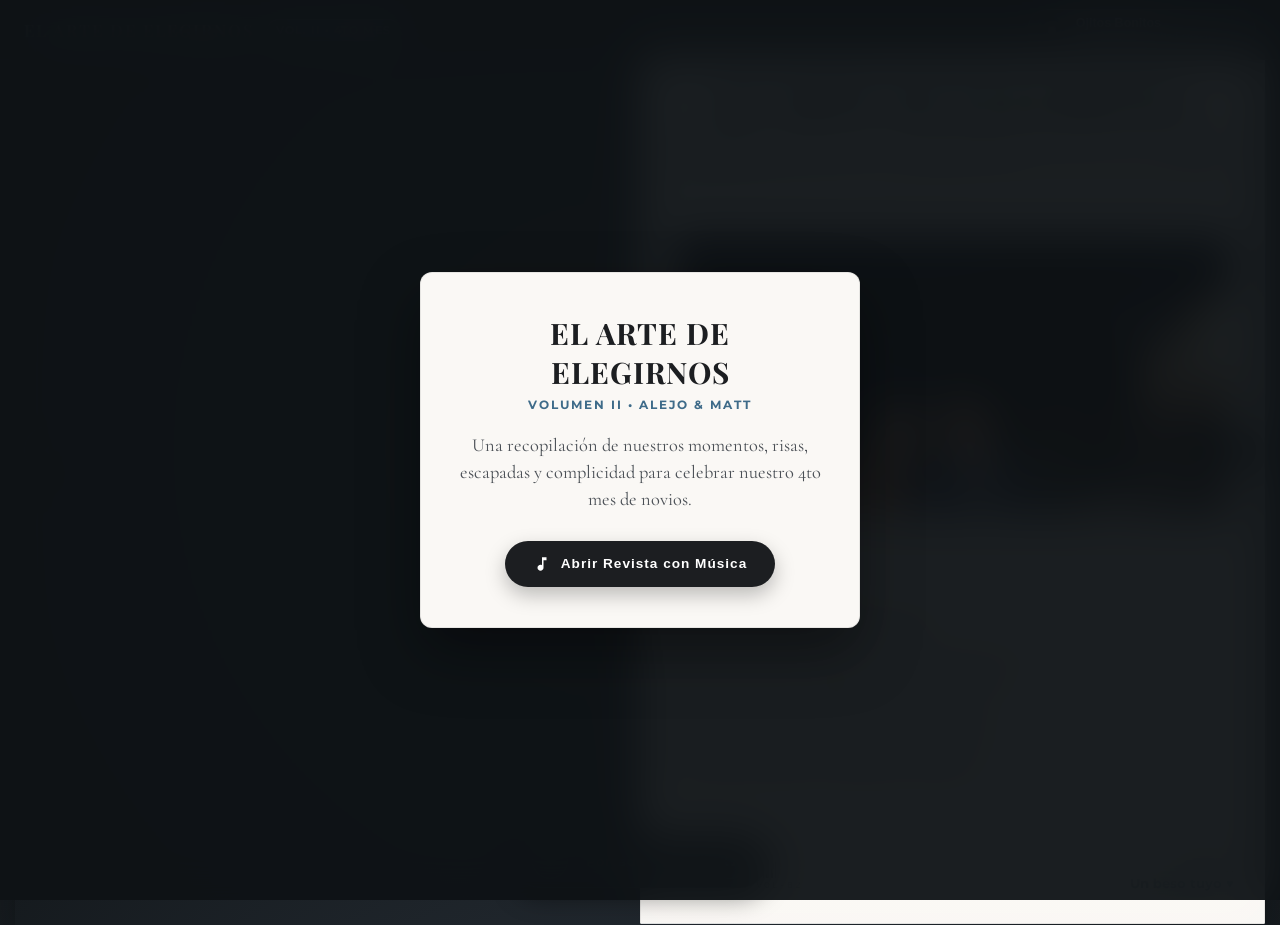
==== commit 2b37f8d3: "Add special feature: Rumbo a Nuquí para ver ballenas & Continuará..." ====
--- a/index.html
+++ b/index.html
@@ -94,6 +94,10 @@
               <div class="cover-story-title">De Montería a Coveñas: Tu tierra y el mar</div>
               <div class="cover-story-desc">Los planchones del Sinú, la playa juntos y el mejor guía del mundo.</div>
             </div>
+            <div class="cover-story-item" style="border-left-color: #2E7D32;">
+              <div class="cover-story-title">Próximo destino: Ver ballenas en Nuquí</div>
+              <div class="cover-story-desc">El sueño que sella nuestro mesniversario y continúa nuestra historia.</div>
+            </div>
           </div>
 
           <div class="cover-footer">
@@ -188,12 +192,17 @@
             </div>
             <div class="toc-item">
               <span class="toc-num">12</span>
-              <span class="toc-name">Contraportada & Una promesa para siempre</span>
+              <span class="toc-name">Próximo destino: Ver ballenas en Nuquí</span>
               <span class="toc-page">Pág. 12</span>
             </div>
-          </div>
-
-          <div class="polaroid-card rot-pos-3" style="margin: 10px auto 0 auto; max-width: 250px;">
+            <div class="toc-item">
+              <span class="toc-num">14</span>
+              <span class="toc-name">Contraportada & Nuestra historia continuará</span>
+              <span class="toc-page">Pág. 14</span>
+            </div>
+          </div>
+
+          <div class="polaroid-card rot-pos-3" style="margin: 6px auto 0 auto; max-width: 240px;">
             <div class="washi-tape"></div>
             <div class="polaroid-img-wrapper portrait">
               <img src="assets/images/salidas/salidas_3.jpg" alt="Nosotros" class="polaroid-img">
@@ -201,7 +210,7 @@
             <div class="polaroid-caption">Elegirte hoy y siempre <span class="hand-heart">♥</span></div>
           </div>
 
-          <div class="editorial-quote" style="margin-top: 15px;">
+          <div class="editorial-quote" style="margin-top: 10px;">
             "Porque no son solo cuatro meses; son cuatro meses descubriendo que el amor verdadero es tranquilo, dulce y cómplice."
           </div>
 
@@ -583,7 +592,94 @@
       </div>
 
       <!-- =====================================================
-           PÁGINA 12: CONTRAPORTADA (BACK COVER)
+           PÁGINA 12: EL PRÓXIMO SUEÑO — VER BALLENAS EN NUQUÍ
+           ===================================================== -->
+      <div class="page">
+        <div class="page-content">
+          <!-- Ballena grande arriba -->
+          <svg class="whale-icon whale-top-right" style="width: 90px; opacity: 0.9;" viewBox="0 0 160 80" fill="none">
+            <path d="M145 35 C130 18 95 10 60 18 C35 23 15 35 5 45 C18 43 32 40 45 42 C40 50 25 56 12 55 C28 58 46 54 58 48 C85 52 115 48 135 38 C145 35 155 28 158 22 C154 28 148 32 145 35 Z" fill="#3E6B89"/>
+            <path d="M72 45 C65 58 52 68 45 70 C48 64 56 52 64 45 Z" fill="#2A4D63"/>
+            <path d="M5 45 C-2 36 2 28 8 26 C6 33 8 40 5 45 Z" fill="#3E6B89"/>
+            <path d="M5 45 C-4 52 -1 62 6 63 C4 56 5 49 5 45 Z" fill="#2A4D63"/>
+          </svg>
+
+          <div class="page-header">
+            <span class="page-category">Próximo Capítulo • Nuestro Mesniversario</span>
+            <h2 class="page-title">Rumbo a Nuquí: Ver ballenas juntos</h2>
+          </div>
+
+          <div class="editorial-text">
+            <p>Todas las ballenas que han nadado por las páginas de nuestra historia —desde el primer día en que me regalaste el Volumen 1 hasta hoy— nunca estuvieron aquí por casualidad. Representan el latido de un sueño compartido que hace mucho tiempo queríamos hacer realidad: presenciar la grandeza de las ballenas jorobadas en el Pacífico colombiano, en Nuquí.</p>
+            <p>Y hoy, para terminar de celebrar nuestro mesniversario por todo lo alto, ese sueño deja de ser un anhelo lejano para convertirse en nuestro próximo destino. Nos espera el sonido imponente de la selva tocando el océano, el vaivén del agua salada y la emoción indescriptible de ver a esos gigantes marinos emerger ante nuestros ojos.</p>
+            <p>Cumplir este sueño tomado de tu mano es el recordatorio más hermoso de que cada meta, cada viaje y cada ilusión a tu lado se multiplica por mil.</p>
+          </div>
+
+          <div class="polaroid-card rot-neg-3" style="max-width: 250px; margin: 6px auto 0 auto;">
+            <div class="washi-tape"></div>
+            <div class="polaroid-img-wrapper portrait">
+              <img src="assets/images/salidas/salidas_7.jpg" alt="Rumbo a Nuquí" class="polaroid-img">
+            </div>
+            <div class="polaroid-caption">Siguiente parada: Nuquí <span class="hand-heart">🐋♥</span></div>
+          </div>
+
+          <div class="page-footer">
+            <span class="edition-tag">El Arte de Elegirnos • Vol. II</span>
+            <span class="page-number">12</span>
+          </div>
+        </div>
+      </div>
+
+      <!-- =====================================================
+           PÁGINA 13: NUESTRA HISTORIA CONTINUARÁ
+           ===================================================== -->
+      <div class="page">
+        <div class="page-content">
+          <div class="page-header">
+            <span class="page-category">El Viaje Apenas Comienza</span>
+            <h2 class="page-title">Nuestra historia continuará...</h2>
+          </div>
+
+          <div class="editorial-text">
+            <p>Nuquí no será el final de un viaje, sino el comienzo de todas las travesías que aún nos esperan. Porque estos cuatro meses me han enseñado que no importa cuál sea el destino en el mapa: lo que hace que cada lugar sea mágico es compartirlo contigo.</p>
+            <p>Seguiremos coleccionando atardeceres, cantando canciones que nos erizan la piel, probando platos deliciosos y apoyándonos en cada sueño. Eres mi hogar, mi paz y mi aventura favorita.</p>
+          </div>
+
+          <div class="two-col-layout" style="margin-top: 10px;">
+            <div class="polaroid-card rot-pos-4">
+              <div class="polaroid-img-wrapper portrait">
+                <img src="assets/images/monteria/monteria_1.jpg" alt="Juntos" class="polaroid-img">
+              </div>
+              <div class="polaroid-caption">Siempre a tu lado <span class="hand-heart">♥</span></div>
+            </div>
+
+            <div class="polaroid-card rot-neg-3">
+              <div class="polaroid-img-wrapper portrait">
+                <img src="assets/images/salidas/salidas_9.jpg" alt="Nosotros" class="polaroid-img">
+              </div>
+              <div class="polaroid-caption">Tú y yo, siempre <span class="hand-heart">♥</span></div>
+            </div>
+          </div>
+
+          <div class="editorial-quote" style="margin-top: 14px;">
+            "En medio de la inmensidad del océano de Nuquí, el milagro más grande siempre será haberte encontrado a ti."
+          </div>
+
+          <!-- Ballena flotando -->
+          <svg class="whale-icon whale-bottom-left" viewBox="0 0 160 80" fill="none">
+            <path d="M145 35 C130 18 95 10 60 18 C35 23 15 35 5 45 C18 43 32 40 45 42 C40 50 25 56 12 55 C28 58 46 54 58 48 C85 52 115 48 135 38 C145 35 155 28 158 22 C154 28 148 32 145 35 Z" fill="#6B8A9E"/>
+            <path d="M72 45 C65 58 52 68 45 70 C48 64 56 52 64 45 Z" fill="#527083"/>
+          </svg>
+
+          <div class="page-footer">
+            <span class="edition-tag">El Arte de Elegirnos • Vol. II</span>
+            <span class="page-number">13</span>
+          </div>
+        </div>
+      </div>
+
+      <!-- =====================================================
+           PÁGINA 14: CONTRAPORTADA (BACK COVER)
            ===================================================== -->
       <div class="page cover-page" data-density="hard">
         <div class="cover-wrapper" style="text-align: center; justify-content: space-around;">
@@ -595,7 +691,7 @@
           <div class="polaroid-card rot-neg-2" style="max-width: 250px; margin: 0 auto;">
             <div class="washi-tape"></div>
             <div class="polaroid-img-wrapper portrait">
-              <img src="assets/images/monteria/monteria_1.jpg" alt="Para siempre" class="polaroid-img">
+              <img src="assets/images/salidas/salidas_6.jpg" alt="Para siempre" class="polaroid-img">
             </div>
             <div class="polaroid-caption">Contigo, todo es más bonito <span class="hand-heart">♥</span></div>
           </div>
@@ -609,20 +705,20 @@
             </p>
           </div>
 
-          <!-- Ballena grande surcando el océano -->
-          <svg viewBox="0 0 200 90" style="width: 130px; margin: 0 auto; opacity: 0.85;">
-            <path d="M180 40 C160 20 120 12 75 22 C45 28 20 42 6 55 C22 52 40 48 56 50 C50 60 32 68 15 67 C35 70 58 65 72 58 C105 63 145 58 170 45 C180 42 192 34 196 26 C190 34 184 38 180 40 Z" fill="#6B8A9E"/>
-            <path d="M90 54 C82 70 65 82 56 84 C60 76 70 62 80 54 Z" fill="#527083"/>
-            <path d="M6 55 C-2 44 2 34 10 32 C8 40 10 48 6 55 Z" fill="#6B8A9E"/>
-            <path d="M6 55 C-4 64 -1 76 8 77 C5 68 6 60 6 55 Z" fill="#527083"/>
+          <!-- Ballena grande surcando el océano hacia Nuquí -->
+          <svg viewBox="0 0 200 90" style="width: 140px; margin: 0 auto; opacity: 0.88;">
+            <path d="M180 40 C160 20 120 12 75 22 C45 28 20 42 6 55 C22 52 40 48 56 50 C50 60 32 68 15 67 C35 70 58 65 72 58 C105 63 145 58 170 45 C180 42 192 34 196 26 C190 34 184 38 180 40 Z" fill="#3E6B89"/>
+            <path d="M90 54 C82 70 65 82 56 84 C60 76 70 62 80 54 Z" fill="#2A4D63"/>
+            <path d="M6 55 C-2 44 2 34 10 32 C8 40 10 48 6 55 Z" fill="#3E6B89"/>
+            <path d="M6 55 C-4 64 -1 76 8 77 C5 68 6 60 6 55 Z" fill="#2A4D63"/>
           </svg>
 
           <div class="cover-footer" style="flex-direction: column; align-items: center; gap: 6px; border-top: none;">
-            <div style="font-size: 0.72rem; letter-spacing: 2px; text-transform: uppercase; color: var(--ink-secondary); font-weight: 700;">
-              Continuará... Volumen III ♥
+            <div style="font-size: 0.76rem; letter-spacing: 2px; text-transform: uppercase; color: var(--accent-blue); font-weight: 800;">
+              CONTINUARÁ... EN NUQUÍ & VOLUMEN III 🐋♥
             </div>
             <div style="font-size: 0.65rem; color: var(--ink-muted);">
-              Editorial El Arte de Elegirnos • Bogotá & Montería
+              Editorial El Arte de Elegirnos • Bogotá, Montería & Nuquí
             </div>
           </div>
         </div>
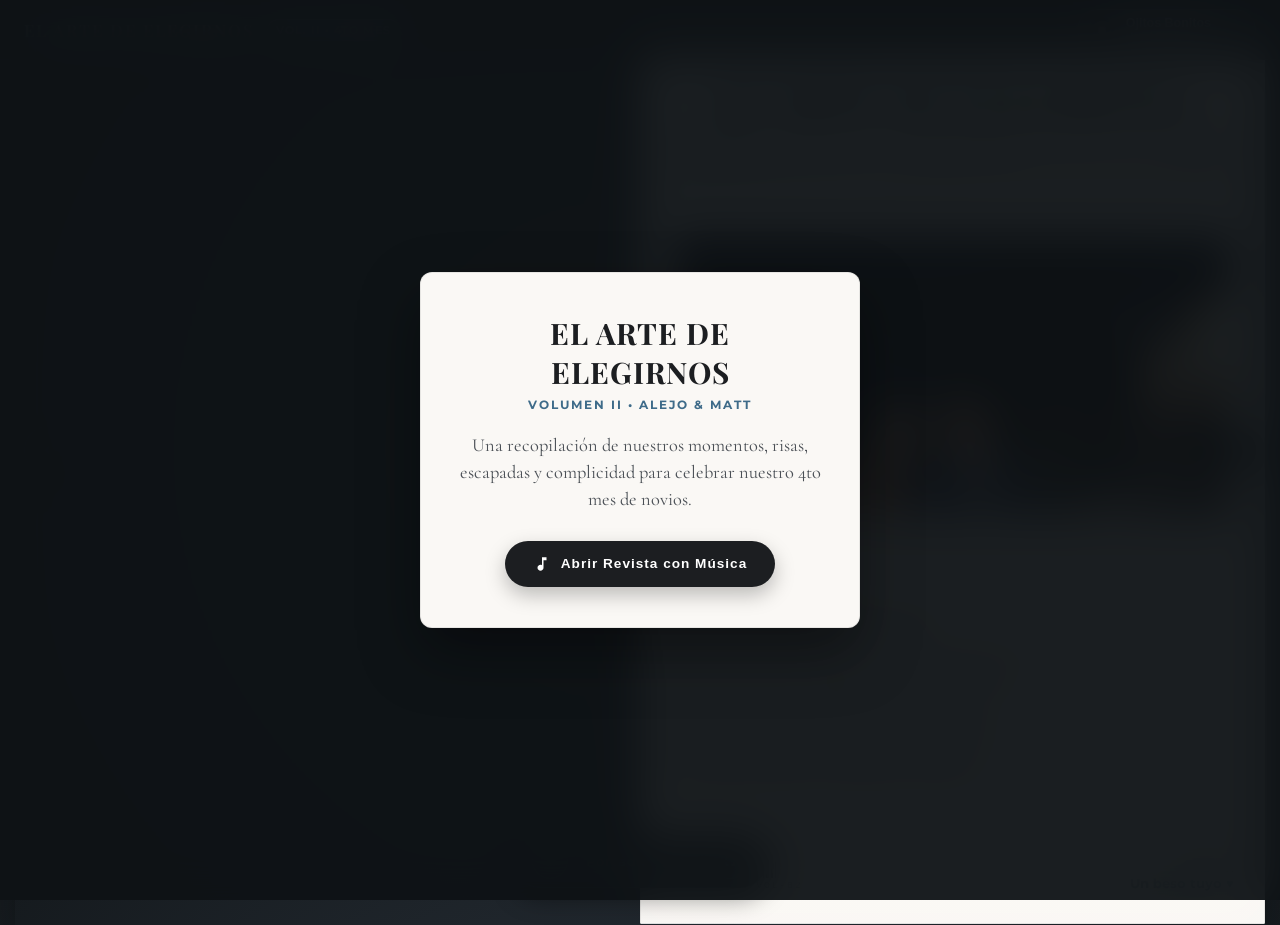
==== commit fee0c26e: "Update song artist to Hazel Sterling" ====
--- a/index.html
+++ b/index.html
@@ -33,7 +33,7 @@
       <div class="vinyl-disk"></div>
       <div class="music-info">
         <span class="music-title">Ojitos Bonitos</span>
-        <span class="music-artist">Bad Bunny & Bomba Estéreo</span>
+        <span class="music-artist">Hazel Sterling</span>
       </div>
       <div class="music-waves">
         <span></span><span></span><span></span><span></span>
@@ -129,7 +129,7 @@
           </svg>
 
           <div class="page-header">
-            <span class="page-category">Editorial</span>
+            <span class="page-category">Para Ti</span>
             <h2 class="page-title">Carta del editor</h2>
           </div>
 
@@ -461,7 +461,7 @@
               Feid • Concierto
             </div>
             <div class="polaroid-img-wrapper rect">
-              <img src="assets/images/salidas/salidas_10.jpg" alt="Concierto Ferxxo" class="polaroid-img">
+              <img src="assets/images/salidas/ferxxo_thumb.jpg" alt="Concierto Ferxxo" class="polaroid-img">
               <div class="video-play-overlay">
                 <div class="play-circle-btn">
                   <svg viewBox="0 0 24 24"><path d="M8 5v14l11-7z"/></svg>
@@ -553,24 +553,24 @@
 
           <div class="two-col-layout">
             <div class="polaroid-card rot-neg-3"
-                 data-video-src="assets/videos/monteria_video2.mp4"
-                 data-video-title="El río Sinú y los planchones"
-                 data-video-desc="Cruzando el río con la magia de Montería">
+                 data-video-src="assets/videos/monteria_video3.mp4"
+                 data-video-title="Los planchones del Sinú"
+                 data-video-desc="Cruzando el río Sinú sin motor con su magia única">
               <div class="video-badge"><svg viewBox="0 0 24 24"><path d="M8 5v14l11-7z"/></svg> Video</div>
               <div class="polaroid-img-wrapper rect">
-                <img src="assets/images/monteria/monteria_6.jpg" alt="Río Sinú" class="polaroid-img">
+                <img src="assets/images/monteria/planchon_thumb.jpg" alt="Río Sinú y Planchones" class="polaroid-img">
                 <div class="video-play-overlay"><div class="play-circle-btn"><svg viewBox="0 0 24 24"><path d="M8 5v14l11-7z"/></svg></div></div>
               </div>
               <div class="polaroid-caption">Los planchones del Sinú <span class="hand-heart">▶</span></div>
             </div>
 
             <div class="polaroid-card rot-pos-3"
-                 data-video-src="assets/videos/monteria_video3.mp4"
-                 data-video-title="Memorias de Montería"
-                 data-video-desc="En tu tierra natal con el mejor guía">
+                 data-video-src="assets/videos/monteria_video2.mp4"
+                 data-video-title="Tu hogar, mi lugar"
+                 data-video-desc="Conociendo tu casa y tu tierra con el mejor guía">
               <div class="video-badge"><svg viewBox="0 0 24 24"><path d="M8 5v14l11-7z"/></svg> Video</div>
               <div class="polaroid-img-wrapper rect">
-                <img src="assets/images/monteria/monteria_7.jpg" alt="Montería" class="polaroid-img">
+                <img src="assets/images/monteria/monteria_6.jpg" alt="Montería" class="polaroid-img">
                 <div class="video-play-overlay"><div class="play-circle-btn"><svg viewBox="0 0 24 24"><path d="M8 5v14l11-7z"/></svg></div></div>
               </div>
               <div class="polaroid-caption">Tu hogar, mi lugar <span class="hand-heart">▶</span></div>
@@ -713,12 +713,12 @@
             <path d="M6 55 C-4 64 -1 76 8 77 C5 68 6 60 6 55 Z" fill="#2A4D63"/>
           </svg>
 
-          <div class="cover-footer" style="flex-direction: column; align-items: center; gap: 6px; border-top: none;">
-            <div style="font-size: 0.76rem; letter-spacing: 2px; text-transform: uppercase; color: var(--accent-blue); font-weight: 800;">
+          <div class="cover-footer" style="flex-direction: column; align-items: center; gap: 4px; border-top: none;">
+            <div style="font-size: 0.85rem; letter-spacing: 2px; text-transform: uppercase; color: var(--accent-blue); font-weight: 800;">
               CONTINUARÁ... EN NUQUÍ & VOLUMEN III 🐋♥
             </div>
-            <div style="font-size: 0.65rem; color: var(--ink-muted);">
-              Editorial El Arte de Elegirnos • Bogotá, Montería & Nuquí
+            <div style="font-size: 0.72rem; color: var(--ink-muted); letter-spacing: 1px;">
+              Alejo & Matt • Cuatro Meses Juntos
             </div>
           </div>
         </div>
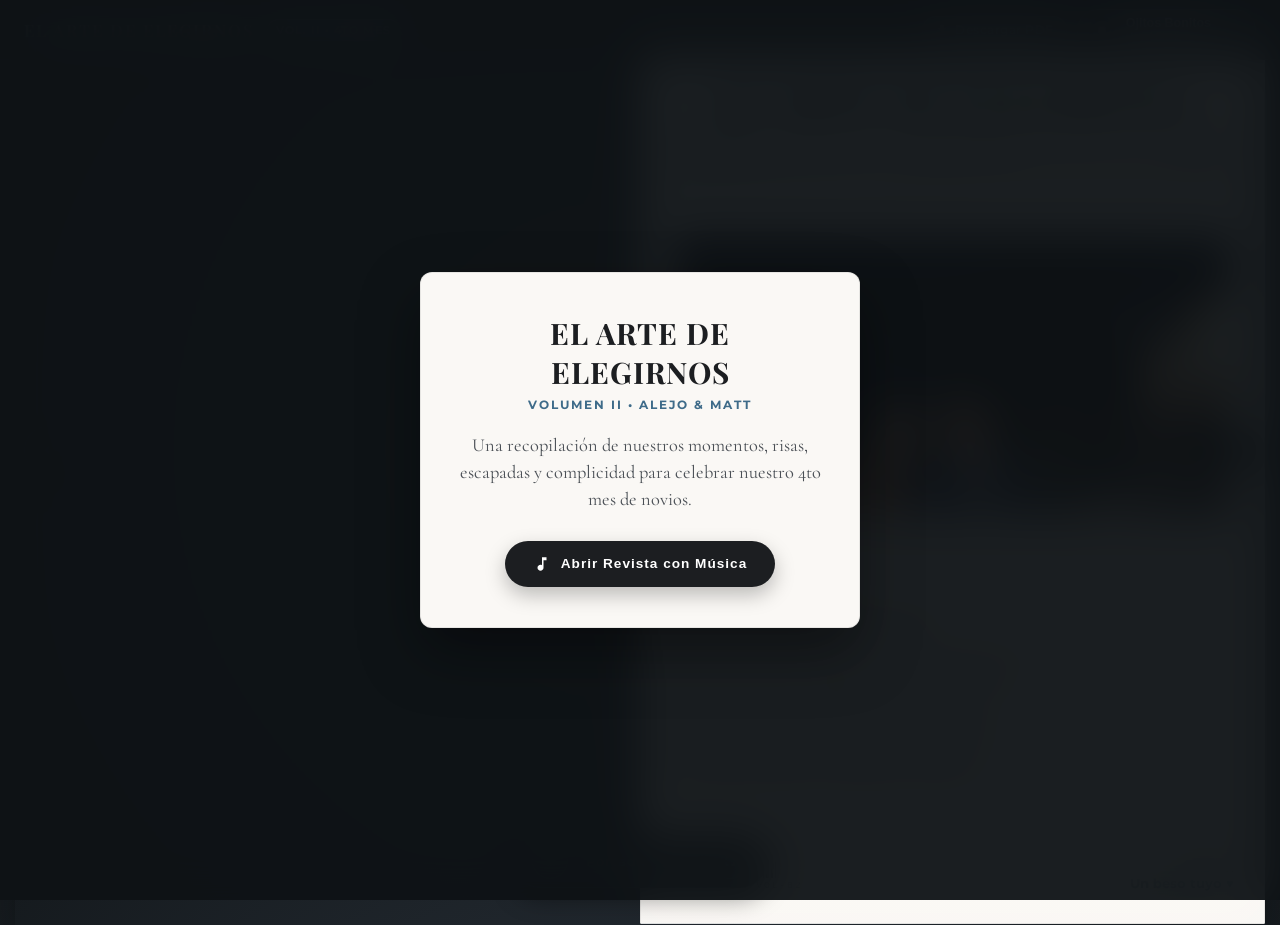
==== commit 17d17def: "Add high-resolution printable PDF version and web download button" ====
--- a/index.html
+++ b/index.html
@@ -29,16 +29,23 @@
       <span class="nav-badge">Vol. II • 4to Mes</span>
     </div>
 
-    <button id="music-toggle-btn" class="music-player-btn" title="Reproducir música de fondo">
-      <div class="vinyl-disk"></div>
-      <div class="music-info">
-        <span class="music-title">Ojitos Bonitos</span>
-        <span class="music-artist">Hazel Sterling</span>
-      </div>
-      <div class="music-waves">
-        <span></span><span></span><span></span><span></span>
-      </div>
-    </button>
+    <div style="display: flex; align-items: center; gap: 10px;">
+      <a href="El_Arte_de_Elegirnos_Vol2.pdf" download="El_Arte_de_Elegirnos_Vol2.pdf" class="download-pdf-btn" title="Descargar versión en PDF para imprimir">
+        <svg viewBox="0 0 24 24" style="width: 14px; height: 14px; fill: currentColor;"><path d="M19 9h-4V3H9v6H5l7 7 7-7zM5 18v2h14v-2H5z"/></svg>
+        <span>Descargar PDF</span>
+      </a>
+
+      <button id="music-toggle-btn" class="music-player-btn" title="Reproducir música de fondo">
+        <div class="vinyl-disk"></div>
+        <div class="music-info">
+          <span class="music-title">Ojitos Bonitos</span>
+          <span class="music-artist">Hazel Sterling</span>
+        </div>
+        <div class="music-waves">
+          <span></span><span></span><span></span><span></span>
+        </div>
+      </button>
+    </div>
   </header>
 
   <!-- Botones laterales de navegación -->
--- a/style.css
+++ b/style.css
@@ -87,6 +87,28 @@
   padding: 3px 8px;
   border-radius: 20px;
   text-transform: uppercase;
+}
+
+.download-pdf-btn {
+  background: rgba(255, 255, 255, 0.08);
+  border: 1px solid rgba(255, 255, 255, 0.18);
+  border-radius: 20px;
+  padding: 6px 12px;
+  display: flex;
+  align-items: center;
+  gap: 6px;
+  color: #FFFFFF;
+  text-decoration: none;
+  font-size: 0.73rem;
+  font-weight: 600;
+  letter-spacing: 0.5px;
+  transition: all 0.25s ease;
+}
+
+.download-pdf-btn:hover {
+  background: rgba(62, 107, 137, 0.85);
+  border-color: rgba(216, 229, 237, 0.4);
+  transform: translateY(-1px);
 }
 
 .music-player-btn {
